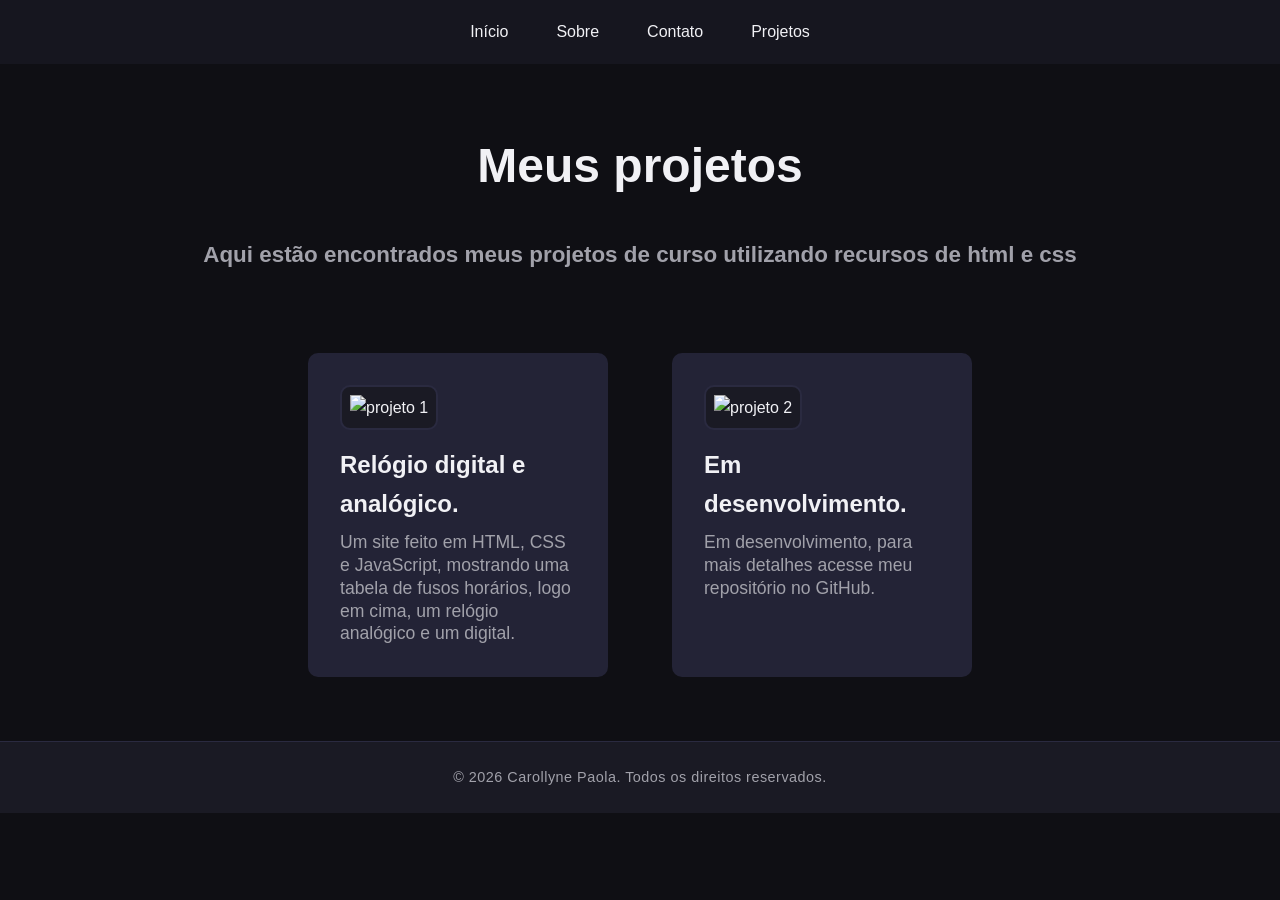
==== projetos.html @ a5e458a1 "Add files via upload" ====
<!DOCTYPE html>
<html lang="pt-br">
<head>
    <meta charset="UTF-8">
    <meta name="viewport" content="width=device-width, initial-scale=1.0">
    <title>Portfólio | Projetos</title>
    <link rel="stylesheet" href="style.css">
</head>
<body>

    <nav class="navegacao">
        <ul class="menu">
            <li><a href="index.html"  class="menu-link">Início</a></li>
            <li><a href="sobre.html" class="menu-link">Sobre</a></li>
            <li><a href="contatos.html" class="menu-link">Contato</a></li>
            <li><a href="projetos.html"  class="menu-link">Projetos</a></li>
        </ul>
    </nav>
    <section class="projetos">
            <h1 class="projetos-titulo">Meus projetos</h1>
            <h2 class="projetos-subtitulo">Aqui estão encontrados meus projetos de curso utilizando recursos de html e css</h2>
            <div class="projetos-caixa">

                <div class="projetos-card">
                    <img src="./imagens/clock.jpg" alt="projeto 1" class="projetos-imagem">
                    <h3 class="projetos-plataforma-streaming">Relógio digital e analógico.</h3>
                    <p class="sobre-a-plataforma">Um site feito em HTML, CSS e JavaScript, mostrando uma tabela de fusos horários, logo em cima, um relógio analógico e um digital.</p>
                </div>

                <div class="projetos-card">
                    <img src="https://imgs.search.brave.com/U_rnwuwCW5bIm4pCw7RSd_kiTRcuJlFYZtSlDoau3iY/rs:fit:860:0:0:0/g:ce/aHR0cHM6Ly9zdGF0/aWMudmVjdGVlenku/Y29tL3N5c3RlbS9y/ZXNvdXJjZXMvdGh1/bWJuYWlscy8wMDgv/MjAyLzM1MS9zbWFs/bC9hbmltYXRpb24t/bG9hZGluZy1jaXJj/bGUtaWNvbi1sb2Fk/aW5nLWdpZi1sb2Fk/aW5nLXNjcmVlbi1n/aWYtbG9hZGluZy1z/cGlubmVyLWdpZi1s/b2FkaW5nLWFuaW1h/dGlvbi1sb2FkaW5n/LW9uLWJsYWNrLWJh/Y2tncm91bmQtZnJl/ZS12aWRlby5qcGc" alt="projeto 2" class="projetos-imagem">
                    <h3 class="projetos-plataforma-streaming">Em desenvolvimento.</h3>
                    <p class="sobre-a-plataforma">Em desenvolvimento, para mais detalhes acesse meu repositório no GitHub.</p>
                </div>
            </div>
    </section>

    <footer class="footer">
        <p class="footer-texto">© 2026 Carollyne Paola. Todos os direitos reservados.</p>
    </footer>
</body>
</html>
---- style.css ----
* {
    margin: 0;
    padding: 0;
    box-sizing: border-box;
    font-family: 'Inter', sans-serif;
    text-decoration: none;
}

body {
    background-color: var(--bg-principal);
    color: var(--texto-principal);
    line-height: 1.6;
}

section {
    max-width: 900px;
    margin: 0 auto;
}
:root {

    --bg-principal: #0f0f14;
    --bg-secundario: #1a1a24;
    --bg-card: #232336;
    --cor-primaria: #a78bfa;
    --cor-secundaria: #f472b6;
    --texto-principal: #f1f1f5;
    --texto-secundario: #a1a1aa;
    --cor-hover: #c084fc;
    --cor-borda: #2a2a40;
    --nav-bg: rgba(26, 26, 36, 0.7);
}

.navegacao {
    display: flex;
    justify-content: space-around;
    align-items: center;
    background-color: var(--nav-bg);
    padding: 1.2rem;
    position: fixed;
    top: 0;
    width: 100%;
    z-index: 1000;
}

.menu {
    display: flex;
    gap: 3rem;
    list-style: none;
}

.menu-link {
    display: flex;
    gap: 20px;
    color: var(--texto-principal);
    text-decoration: none;
    transition: transform 0.3s ease-in-out, color 0.3s ease-in-out;
}

.menu-link:hover {
    color: var(--cor-hover);
    transform: scale(1.2);
}

.cabecalho {
    display: flex-start;
    flex-direction: column;
    align-items: center;
    justify-content: center;
    height: auto;
    padding: 6rem;
    text-align: center;
}


.foto-perfil {
    width: 400px;
    height: 400px;
    border-radius: 50%;
    object-fit: cover;
    margin-bottom: 1rem;
    border: var(--cor-borda);
    border-width: 2px;
    border-style: solid;
    animation: entrar 1s ease forwards, flutuar 4s ease-in-out infinite;
}

@keyframes entrar {
    to {
        opacity: 1;
        transform: translateX(0) translateY(0);
    }
}

@keyframes flutuar {

    0%,
    100% {
        transform: translateY(0);
    }

    50% {
        transform: translateY(-10px);
    }
}

.texto-prin {
    font-size: 2.5rem;
    color: var(--texto-principal);
    margin-top: 1rem;
}

.subtitulo {
    font-size: 1.5rem;
    color: var(--texto-secundario);
}

.sobre {
    display: flex;
    flex-direction: column;
    align-items: center;
    justify-content: center;
    gap: 2rem;
}

.sobre-titulo {
    font-size: 1.9rem;
    color: var(--texto-principal);
}

.sobre-caixa {
    background-color: var(--bg-card);
    padding: 2rem;
    border-radius: 10px;
    width: 80%;
    max-width: 800px;
    gap: 50px;
    font-size: 1.2rem;
}

.footer {
    background-color: var(--bg-secundario);
    border-top: 1px solid var(--cor-borda);
    padding: 1.5rem;
    text-align: center;
    margin-top: 4rem;
}

.footer-texto {
    color: var(--texto-secundario);
    font-size: 0.9rem;
    letter-spacing: 0.5px;


}

.contatos {
    display: flex;
    align-items: center;
    justify-content: center;
    gap: 2rem;
    font-size: 2rem;
    padding: 8rem;
}

.contato-titulo {
    font-size: 2rem;
    color: var(--texto-principal);
}

.contato-caixa {
    display: flex;
    flex-direction: column;
    align-items: center;
    gap: 3rem;
    padding: 1.8rem;
}

.contato-link {
    display: flex;
    align-items: flex-start;
    gap: 1rem;
    width: 100%;
}

.contato-item {
    display: flex;
    align-items: center;
    justify-content: flex-start;
    gap: 1rem;
    background-color: var(--bg-card);
    padding: 1rem;
    border-radius: 10px;
    width: 400px;
    transition: background-color 0.3s ease-in-out, transform 0.3s ease-in-out;
}

.contato-item:hover {
    transform: translateY(-5px);
    background-color: var(--bg-secundario);
}

.contato-imagem {
    width: 150px;
    height: 150px;
    object-fit: cover;
    margin-right: 1rem;
    border-radius: 40px;
    padding: 0.5rem;
    border: #232336;
    background: #1a1a24;
}

.contato-texto {
    color: var(--texto-secundario);
    font-size: 1.2rem;
    transition: color 0.3s ease-in-out;
    line-height: 1.4;
}

.projetos {
    display: flex;
    flex-direction: column;
    gap: 2rem;
    padding-top: 8rem;
    max-width: 900px;
    margin:0 auto
}

.projetos-titulo {
    color: var(--texto-principal);
    justify-content: center;
    align-items: center;
    display: flex;
    font-size: 3rem;
}

.projetos-subtitulo {
    color: var(--texto-secundario);
    justify-content: center;
    align-items: center;
    display: flex;
    font-size: 1.4rem;
}

.projetos-caixa {
    padding-top: 3rem;
    display: grid;
    flex-direction: column;
    grid-template-columns: repeat(auto-fit, minmax(200px, 300px));
    gap: 4rem;
    justify-content: center;
    
}

.projetos-card {
    background-color: var(--bg-card);
    padding: 2rem;
    border-radius: 10px;
    transition: transform 0.3s ease-in-out, background-color 0.3s ease-in-out;
    max-width: 100%;
}

.projetos-card:hover {
    transform: translateY(-5px);
    background-color: var(--bg-secundario);
}

.projetos-imagem {
    width: 240px;
    height: 220px;
    object-fit: cover;
    margin: 0;
    border-radius: 10px;
    padding: 0.5rem;
    border: 2px solid var(--cor-borda);
    background: #1a1a24;
}

.projetos-plataforma-streaming {
    color: var(--texto-principal);
    font-size: 1.5rem;
    margin-top: 1rem;
    gap: 10px;
}

.sobre-a-plataforma {
    color: var(--texto-secundario);
    font-size: 1.1rem;
    margin-top: 0.5rem;
    line-height: 1.3;
}

.sobre{
    display: flex;
    flex-direction: column;
    align-items: center;
    justify-content: center;
    gap: 2rem;
    padding-top: 8rem;
}
.sobre-titulo {
    font-size: 2.5rem;
    color: var(--texto-principal);
}
.sobre-subtitulo {
    font-size: 1.5rem;
    color: var(--texto-secundario);
    padding-top: 10px;
}
.li-hab {
    display: flex;
    flex-direction: column;
    align-items: center;
    gap: 2rem;
    padding-top: 3rem;
    background: var(--bg-card);
    border-radius: 20px;
    width: fit-content;
    max-width: 900px;
    margin: 3rem auto;
    margin-bottom: 2rem;
    padding: 2rem;
}
.hab-titulo {
    font-size: 2rem;;
    color: var(--texto-principal);
}
.hab-menu {
    list-style: none;
    display: grid;
    grid-template-columns: repeat(auto-fit, minmax(200px, 300px));
    padding: 0.8rem;
    align-items: center;
    gap: 1rem;
    background: var(--cor-borda);
    border-radius: 10px;
    border: 2px solid var(--bg-card)
}
.hab-li{
    color: var(--texto-secundario);
    font-size: 1.2rem;
}

.sobre-info {
    background-color: var(--bg-card);
    border-radius: 10px;
    width: 80%;
    max-width: 800px;
    gap: 50px;
    font-size: 1.2rem;
    padding-top: 2rem;
    padding: 1.5rem;
    color: var(--texto-secundario);
    display: flex;
    flex-direction: column;
    justify-content: center;
    align-items: center;
    margin: 0  auto;
    margin-top: 2rem;
}

.titulo{
    font-size: 2rem;
    color: var(--texto-principal);
}
.body-relogio {
    margin-top: 8rem;
    font-family: 'Inter', sans-serif;
    background: var(--bg-principal);
    color: var(--texto-principal);
    min-height: 100vh;
    display: flex;
    flex-direction: column;
    align-items: center;
    justify-content: flex-start;
    padding: 2.5rem 1rem 3rem;
    gap: 2.5rem;
}

h1 {
    font-size: 2rem;
    color: var(--texto-principal);
}

.clocks {
    display: flex;
    flex-wrap: wrap;
    justify-content: center;
    gap: 1.5rem;
    align-items: center;
}

.clock-card {
    background: var(--bg-card);
    border: 1px solid var(--cor-borda);
    border-radius: 12px;
    padding: 1.75rem 2rem;
    display: flex;
    flex-direction: column;
    align-items: center;
    gap: 1rem;
    min-width: 210px;
    transition: transform 0.3s ease;
}

.clock-card:hover {
    transform: translateY(-5px);
}


.card-label {
    font-size: 12px;
    color: var(--texto-secundario);
    text-transform: uppercase;
    letter-spacing: 0.08em;
}

.digital {
    font-size: 46px;
    font-weight: 500;
    color: var(--texto-principal);
    letter-spacing: 3px;
}

.date-str {
    font-size: 13px;
    color: var(--texto-secundario);
}

canvas {
    border-radius: 50%;
}


.tz-section {
    width: 100%;
    max-width: 560px;
    display: flex;
    flex-direction: column;
    gap: 1rem;
}

.tz-section-label {
    font-size: 14px;
    color: var(--texto-principal);
}


.tz-grid {
    display: grid;
    grid-template-columns: repeat(auto-fill, minmax(155px, 1fr));
    gap: 10px;
}


.tz-btn {
    background: var(--bg-card);
    border: 1px solid var(--cor-borda);
    border-radius: 8px;
    padding: 10px;
    font-size: 13px;
    color: var(--texto-principal);
    cursor: pointer;
    text-align: left;
    transition: all 0.2s ease;
}

.tz-btn:hover {
    background: var(--bg-secundario);
    transform: scale(1.03);
}

.tz-btn.active {
    border-color: var(--cor-primaria);
    color: var(--cor-secundaria);
}


.tz-name {
    font-size: 13px;
    font-weight: 600;
}

.tz-city {
    font-size: 11px;
    color: var(--texto-secundario);
    margin-top: 2px;
}


.selected-info {
    text-align: center;
    font-size: 14px;
    font-weight: 500;
    color: var(--texto-principal);
    padding: 10px;
    background: var(--bg-card);
    border: 1px solid var(--cor-borda);
    border-radius: 8px;
}
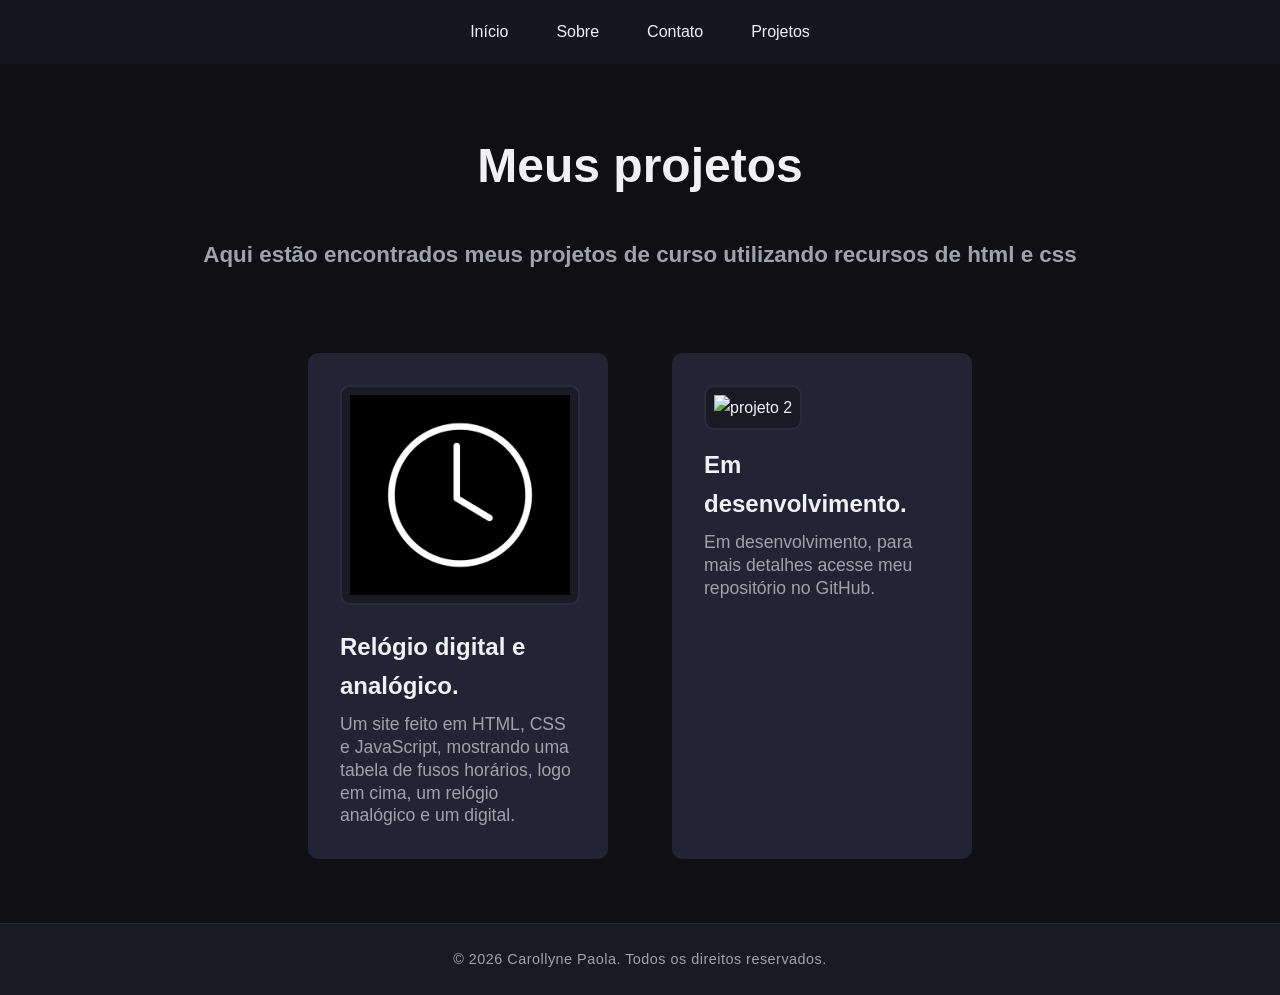
==== commit 163601ed: "Add files via upload" ====
--- a/projetos.html
+++ b/projetos.html
@@ -22,9 +22,11 @@
             <div class="projetos-caixa">
 
                 <div class="projetos-card">
+                    <a href="relogio.html">
                     <img src="./imagens/clock.jpg" alt="projeto 1" class="projetos-imagem">
                     <h3 class="projetos-plataforma-streaming">Relógio digital e analógico.</h3>
                     <p class="sobre-a-plataforma">Um site feito em HTML, CSS e JavaScript, mostrando uma tabela de fusos horários, logo em cima, um relógio analógico e um digital.</p>
+                    </a>
                 </div>
 
                 <div class="projetos-card">
